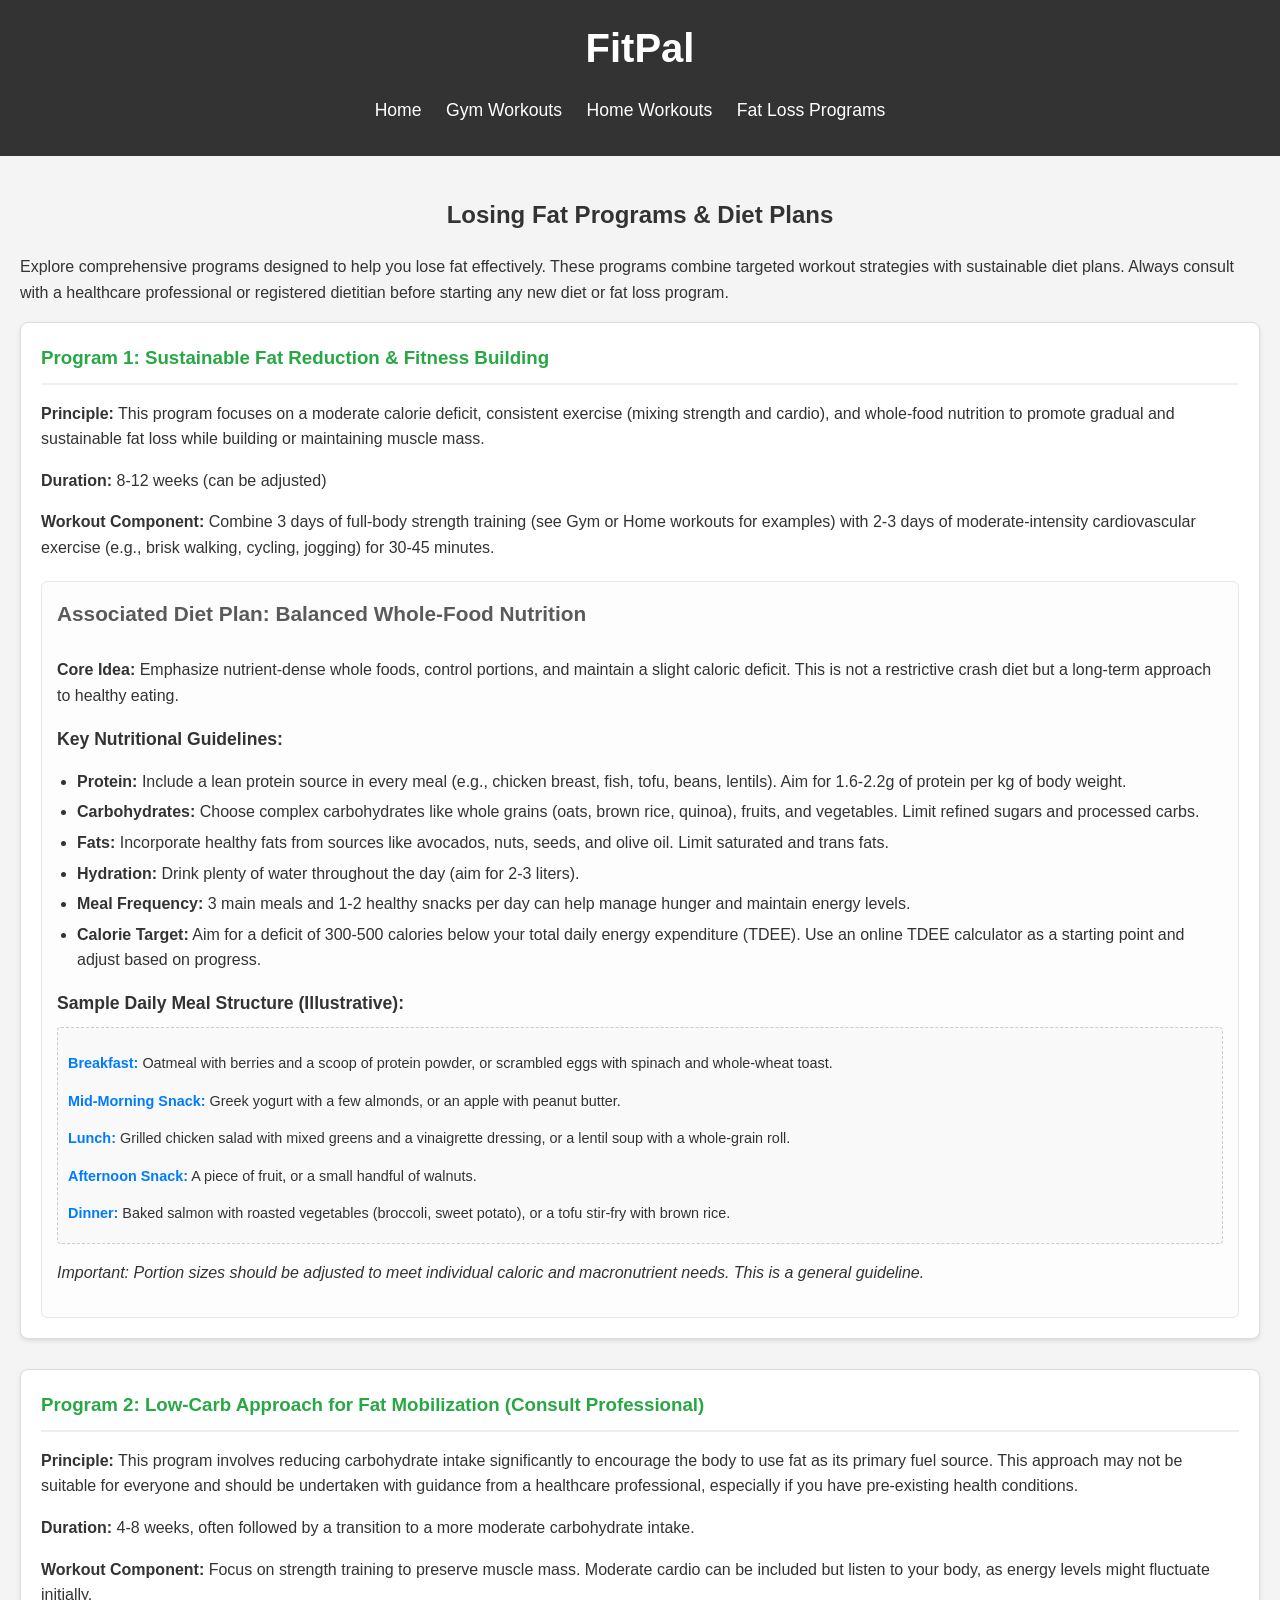
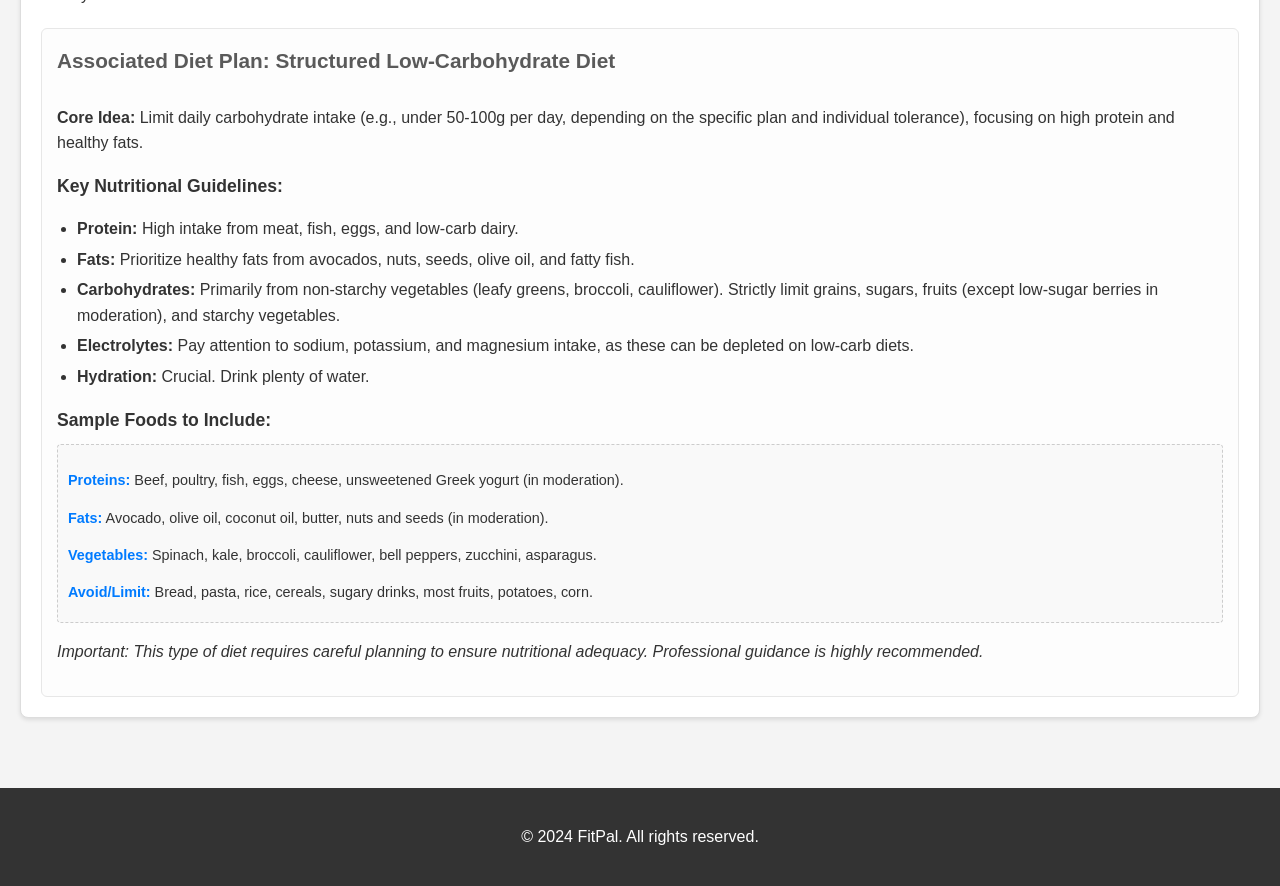
==== workouts/fat_loss/index.html @ abbbd93e "Feat: Implement initial structure and content for FitPal website - Set up directory structure for HT" ====
<!DOCTYPE html>
<html lang="en">
<head>
    <meta charset="UTF-8">
    <meta name="viewport" content="width=device-width, initial-scale=1.0">
    <title>Fat Loss Programs - FitPal</title>
    <link rel="stylesheet" href="../../css/style.css">
</head>
<body>
    <header>
        <h1>FitPal</h1>
        <nav>
            <ul>
                <li><a href="../../index.html">Home</a></li>
                <li><a href="../gym/index.html">Gym Workouts</a></li>
                <li><a href="../home/index.html">Home Workouts</a></li>
                <li><a href="index.html">Fat Loss Programs</a></li>
            </ul>
        </nav>
    </header>
    <main>
        <h2>Losing Fat Programs & Diet Plans</h2>
        <p>Explore comprehensive programs designed to help you lose fat effectively. These programs combine targeted workout strategies with sustainable diet plans. Always consult with a healthcare professional or registered dietitian before starting any new diet or fat loss program.</p>

        <section class="fat-loss-program">
            <h3>Program 1: Sustainable Fat Reduction & Fitness Building</h3>
            <p><strong>Principle:</strong> This program focuses on a moderate calorie deficit, consistent exercise (mixing strength and cardio), and whole-food nutrition to promote gradual and sustainable fat loss while building or maintaining muscle mass.</p>
            <p><strong>Duration:</strong> 8-12 weeks (can be adjusted)</p>
            <p><strong>Workout Component:</strong> Combine 3 days of full-body strength training (see Gym or Home workouts for examples) with 2-3 days of moderate-intensity cardiovascular exercise (e.g., brisk walking, cycling, jogging) for 30-45 minutes.</p>

            <article class="diet-plan">
                <h4>Associated Diet Plan: Balanced Whole-Food Nutrition</h4>
                <p><strong>Core Idea:</strong> Emphasize nutrient-dense whole foods, control portions, and maintain a slight caloric deficit. This is not a restrictive crash diet but a long-term approach to healthy eating.</p>

                <h5>Key Nutritional Guidelines:</h5>
                <ul>
                    <li><strong>Protein:</strong> Include a lean protein source in every meal (e.g., chicken breast, fish, tofu, beans, lentils). Aim for 1.6-2.2g of protein per kg of body weight.</li>
                    <li><strong>Carbohydrates:</strong> Choose complex carbohydrates like whole grains (oats, brown rice, quinoa), fruits, and vegetables. Limit refined sugars and processed carbs.</li>
                    <li><strong>Fats:</strong> Incorporate healthy fats from sources like avocados, nuts, seeds, and olive oil. Limit saturated and trans fats.</li>
                    <li><strong>Hydration:</strong> Drink plenty of water throughout the day (aim for 2-3 liters).</li>
                    <li><strong>Meal Frequency:</strong> 3 main meals and 1-2 healthy snacks per day can help manage hunger and maintain energy levels.</li>
                    <li><strong>Calorie Target:</strong> Aim for a deficit of 300-500 calories below your total daily energy expenditure (TDEE). Use an online TDEE calculator as a starting point and adjust based on progress.</li>
                </ul>

                <h5>Sample Daily Meal Structure (Illustrative):</h5>
                <div class="sample-meal-plan">
                    <p><strong>Breakfast:</strong> Oatmeal with berries and a scoop of protein powder, or scrambled eggs with spinach and whole-wheat toast.</p>
                    <p><strong>Mid-Morning Snack:</strong> Greek yogurt with a few almonds, or an apple with peanut butter.</p>
                    <p><strong>Lunch:</strong> Grilled chicken salad with mixed greens and a vinaigrette dressing, or a lentil soup with a whole-grain roll.</p>
                    <p><strong>Afternoon Snack:</strong> A piece of fruit, or a small handful of walnuts.</p>
                    <p><strong>Dinner:</strong> Baked salmon with roasted vegetables (broccoli, sweet potato), or a tofu stir-fry with brown rice.</p>
                </div>
                <p><em>Important: Portion sizes should be adjusted to meet individual caloric and macronutrient needs. This is a general guideline.</em></p>
            </article>
        </section>

        <section class="fat-loss-program">
            <h3>Program 2: Low-Carb Approach for Fat Mobilization (Consult Professional)</h3>
            <p><strong>Principle:</strong> This program involves reducing carbohydrate intake significantly to encourage the body to use fat as its primary fuel source. This approach may not be suitable for everyone and should be undertaken with guidance from a healthcare professional, especially if you have pre-existing health conditions.</p>
            <p><strong>Duration:</strong> 4-8 weeks, often followed by a transition to a more moderate carbohydrate intake.</p>
            <p><strong>Workout Component:</strong> Focus on strength training to preserve muscle mass. Moderate cardio can be included but listen to your body, as energy levels might fluctuate initially.</p>

            <article class="diet-plan">
                <h4>Associated Diet Plan: Structured Low-Carbohydrate Diet</h4>
                <p><strong>Core Idea:</strong> Limit daily carbohydrate intake (e.g., under 50-100g per day, depending on the specific plan and individual tolerance), focusing on high protein and healthy fats.</p>

                <h5>Key Nutritional Guidelines:</h5>
                <ul>
                    <li><strong>Protein:</strong> High intake from meat, fish, eggs, and low-carb dairy.</li>
                    <li><strong>Fats:</strong> Prioritize healthy fats from avocados, nuts, seeds, olive oil, and fatty fish.</li>
                    <li><strong>Carbohydrates:</strong> Primarily from non-starchy vegetables (leafy greens, broccoli, cauliflower). Strictly limit grains, sugars, fruits (except low-sugar berries in moderation), and starchy vegetables.</li>
                    <li><strong>Electrolytes:</strong> Pay attention to sodium, potassium, and magnesium intake, as these can be depleted on low-carb diets.</li>
                    <li><strong>Hydration:</strong> Crucial. Drink plenty of water.</li>
                </ul>

                <h5>Sample Foods to Include:</h5>
                <div class="sample-meal-plan">
                    <p><strong>Proteins:</strong> Beef, poultry, fish, eggs, cheese, unsweetened Greek yogurt (in moderation).</p>
                    <p><strong>Fats:</strong> Avocado, olive oil, coconut oil, butter, nuts and seeds (in moderation).</p>
                    <p><strong>Vegetables:</strong> Spinach, kale, broccoli, cauliflower, bell peppers, zucchini, asparagus.</p>
                    <p><strong>Avoid/Limit:</strong> Bread, pasta, rice, cereals, sugary drinks, most fruits, potatoes, corn.</p>
                </div>
                <p><em>Important: This type of diet requires careful planning to ensure nutritional adequacy. Professional guidance is highly recommended.</em></p>
            </article>
        </section>

    </main>
    <footer>
        <p>&copy; 2024 FitPal. All rights reserved.</p>
    </footer>
    <script src="../../js/main.js"></script>
</body>
</html>
---- css/style.css ----
/* Basic styles for FitPal */
body {
    font-family: Arial, sans-serif;
    margin: 0;
    padding: 0;
    line-height: 1.6;
    background-color: #f4f4f4;
    color: #333;
}

header {
    background: #333;
    color: #fff;
    padding: 1rem 0;
    text-align: center;
}

header h1 {
    margin: 0;
    font-size: 2.5rem;
}

nav ul {
    padding: 0;
    list-style: none;
    text-align: center;
}

nav ul li {
    display: inline;
    margin-right: 20px;
}

nav a {
    color: #fff;
    text-decoration: none;
    font-size: 1.1rem;
}

nav a:hover {
    text-decoration: underline;
}

main {
    padding: 20px;
    min-height: 70vh; /* Ensure footer is pushed down */
}

main h2 {
    color: #333;
    text-align: center;
    margin-bottom: 20px;
}

footer {
    text-align: center;
    padding: 20px;
    background: #333;
    color: #fff;
    margin-top: 20px;
}

/* Workout and Exercise Styling */
.workout-routine {
    background-color: #fff;
    border: 1px solid #ddd;
    border-radius: 8px;
    margin-bottom: 30px;
    padding: 20px;
    box-shadow: 0 2px 4px rgba(0,0,0,0.1);
}

.workout-routine h3 {
    color: #007bff; /* A primary blue color */
    margin-top: 0;
    border-bottom: 2px solid #eee;
    padding-bottom: 10px;
    margin-bottom: 15px;
}

.exercise {
    border-top: 1px solid #eee;
    padding-top: 15px;
    margin-top: 15px;
}

.exercise:first-of-type {
    border-top: none;
    margin-top: 0;
    padding-top: 0;
}

.exercise h4 {
    color: #555;
    margin-bottom: 5px;
}

.exercise p {
    margin-bottom: 10px;
    font-size: 0.95rem;
}

.media-placeholders {
    display: flex;
    flex-wrap: wrap; /* Allow items to wrap on smaller screens */
    gap: 20px; /* Space between items */
    margin-top: 10px;
    padding: 10px;
    background-color: #f9f9f9;
    border: 1px dashed #ccc;
    border-radius: 4px;
}

.media-placeholders > div {
    flex: 1; /* Allow items to grow and shrink */
    min-width: 280px; /* Minimum width before wrapping */
}

.media-placeholders p {
    font-weight: bold;
    font-size: 0.9rem;
    margin-bottom: 5px;
    color: #666;
}

.exercise-animation,
.exercise-video {
    width: 100%; /* Make media responsive within its container */
    max-width: 320px; /* Max width for consistency */
    height: auto; /* Maintain aspect ratio */
    border: 2px solid #007bff;
    background-color: #e9ecef;
    display: block; /* Remove extra space below img/video */
    margin-bottom: 10px;
    border-radius: 4px;
}

.exercise-animation::before {
    content: "Animated GIF Placeholder";
    display: flex;
    justify-content: center;
    align-items: center;
    height: 180px; /* Approximate height */
    color: #007bff;
    font-style: italic;
}

.exercise-video::before {
    content: "Video Placeholder";
    display: flex;
    justify-content: center;
    align-items: center;
    height: 240px; /* Given height in HTML */
    color: #007bff;
    font-style: italic;
}


/* Fat Loss Program and Diet Plan Styling */
.fat-loss-program {
    background-color: #fff;
    border: 1px solid #ddd;
    border-radius: 8px;
    margin-bottom: 30px;
    padding: 20px;
    box-shadow: 0 2px 4px rgba(0,0,0,0.1);
}

.fat-loss-program h3 {
    color: #28a745; /* A primary green color */
    margin-top: 0;
    border-bottom: 2px solid #eee;
    padding-bottom: 10px;
    margin-bottom: 15px;
}

.diet-plan {
    border: 1px solid #e7e7e7;
    background-color: #fdfdfd;
    border-radius: 6px;
    padding: 15px;
    margin-top: 20px;
}

.diet-plan h4 {
    color: #5a5a5a;
    margin-top: 0;
    font-size: 1.3rem;
}

.diet-plan h5 {
    color: #333;
    margin-top: 15px;
    margin-bottom: 8px;
    font-size: 1.1rem;
}

.diet-plan ul {
    list-style-type: disc;
    padding-left: 20px;
}

.diet-plan ul li {
    margin-bottom: 5px;
}

.sample-meal-plan {
    background-color: #f9f9f9;
    border: 1px dashed #ccc;
    border-radius: 4px;
    padding: 10px;
    margin-top: 10px;
}

.sample-meal-plan p {
    margin-bottom: 8px;
    font-size: 0.9rem;
}

.sample-meal-plan p strong {
    color: #007bff;
}


/* Responsive adjustments */
@media (max-width: 768px) {
    header h1 {
        font-size: 2rem;
    }

    nav ul li {
        display: block;
        margin-right: 0;
        margin-bottom: 10px;
    }

    nav ul li:last-child {
        margin-bottom: 0;
    }

    .media-placeholders {
        flex-direction: column; /* Stack media items vertically on small screens */
    }

    .media-placeholders > div {
        min-width: 100%; /* Allow them to take full width */
    }
}
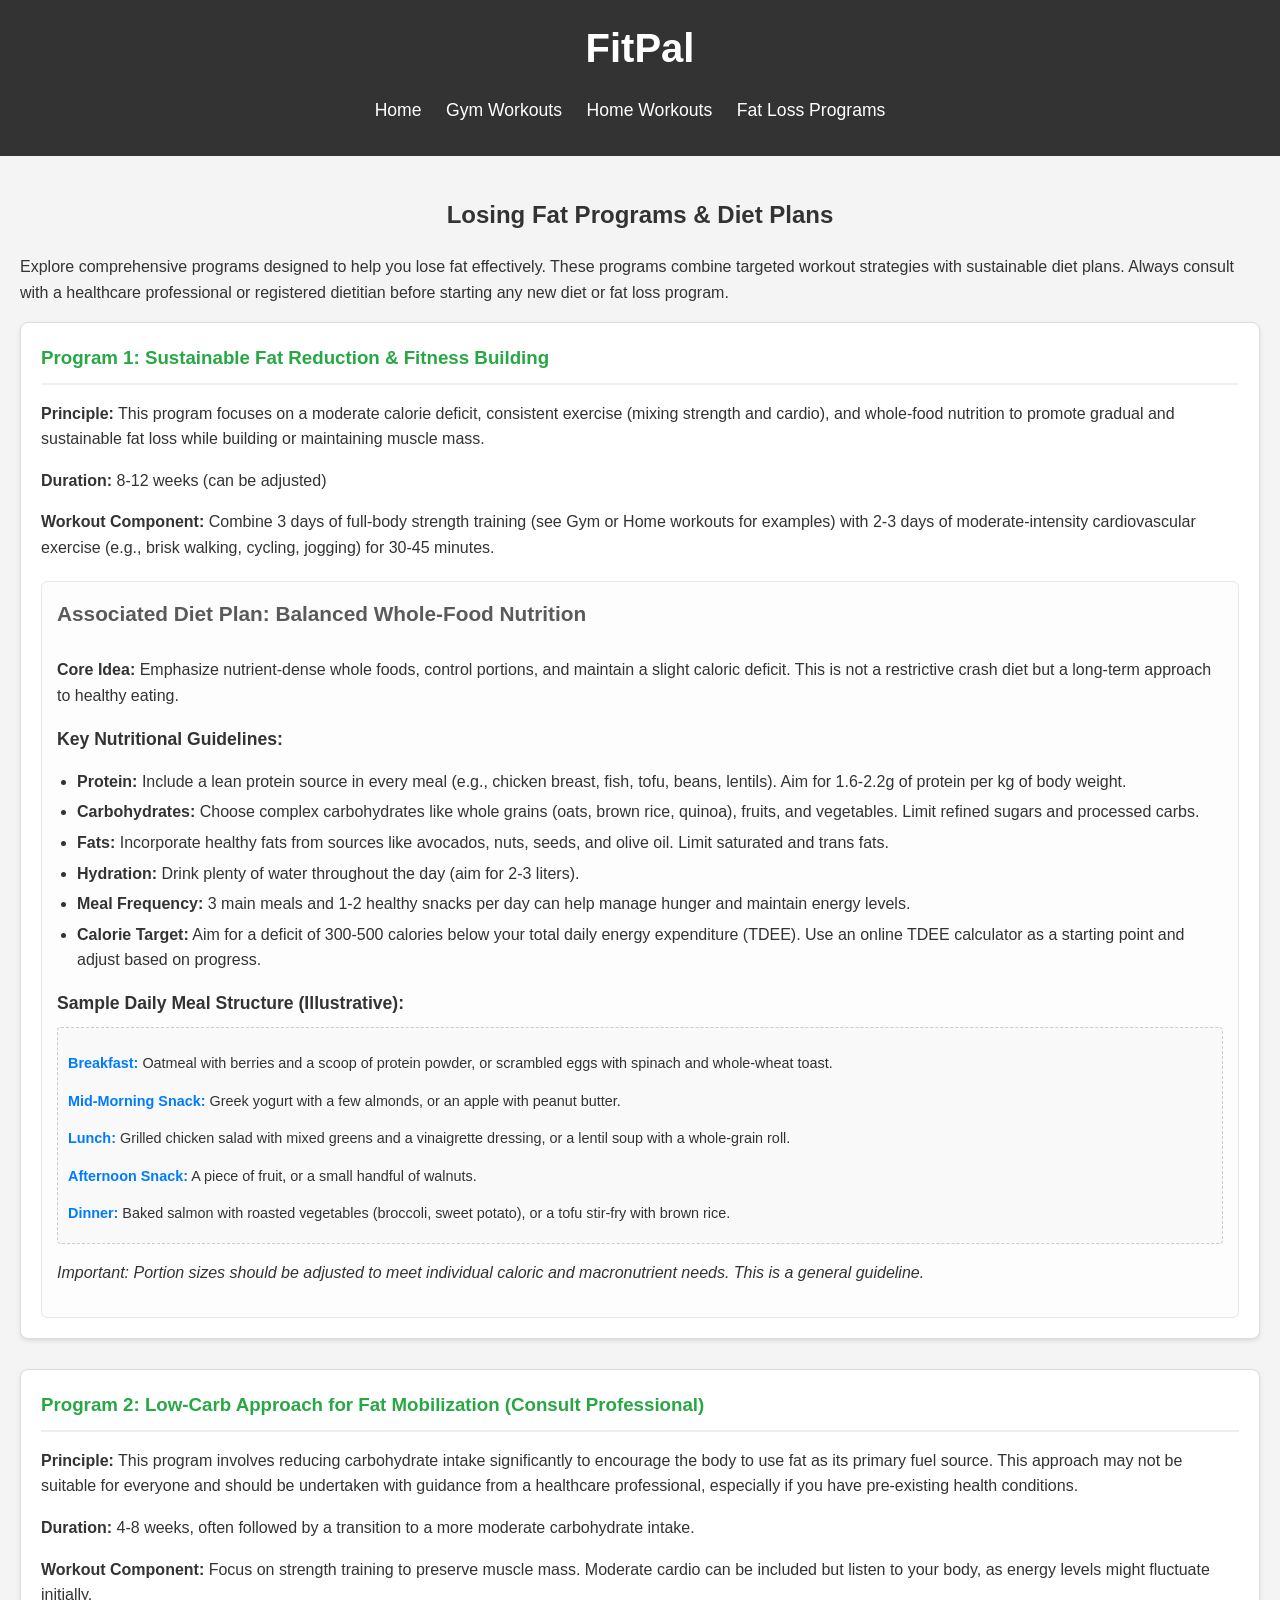
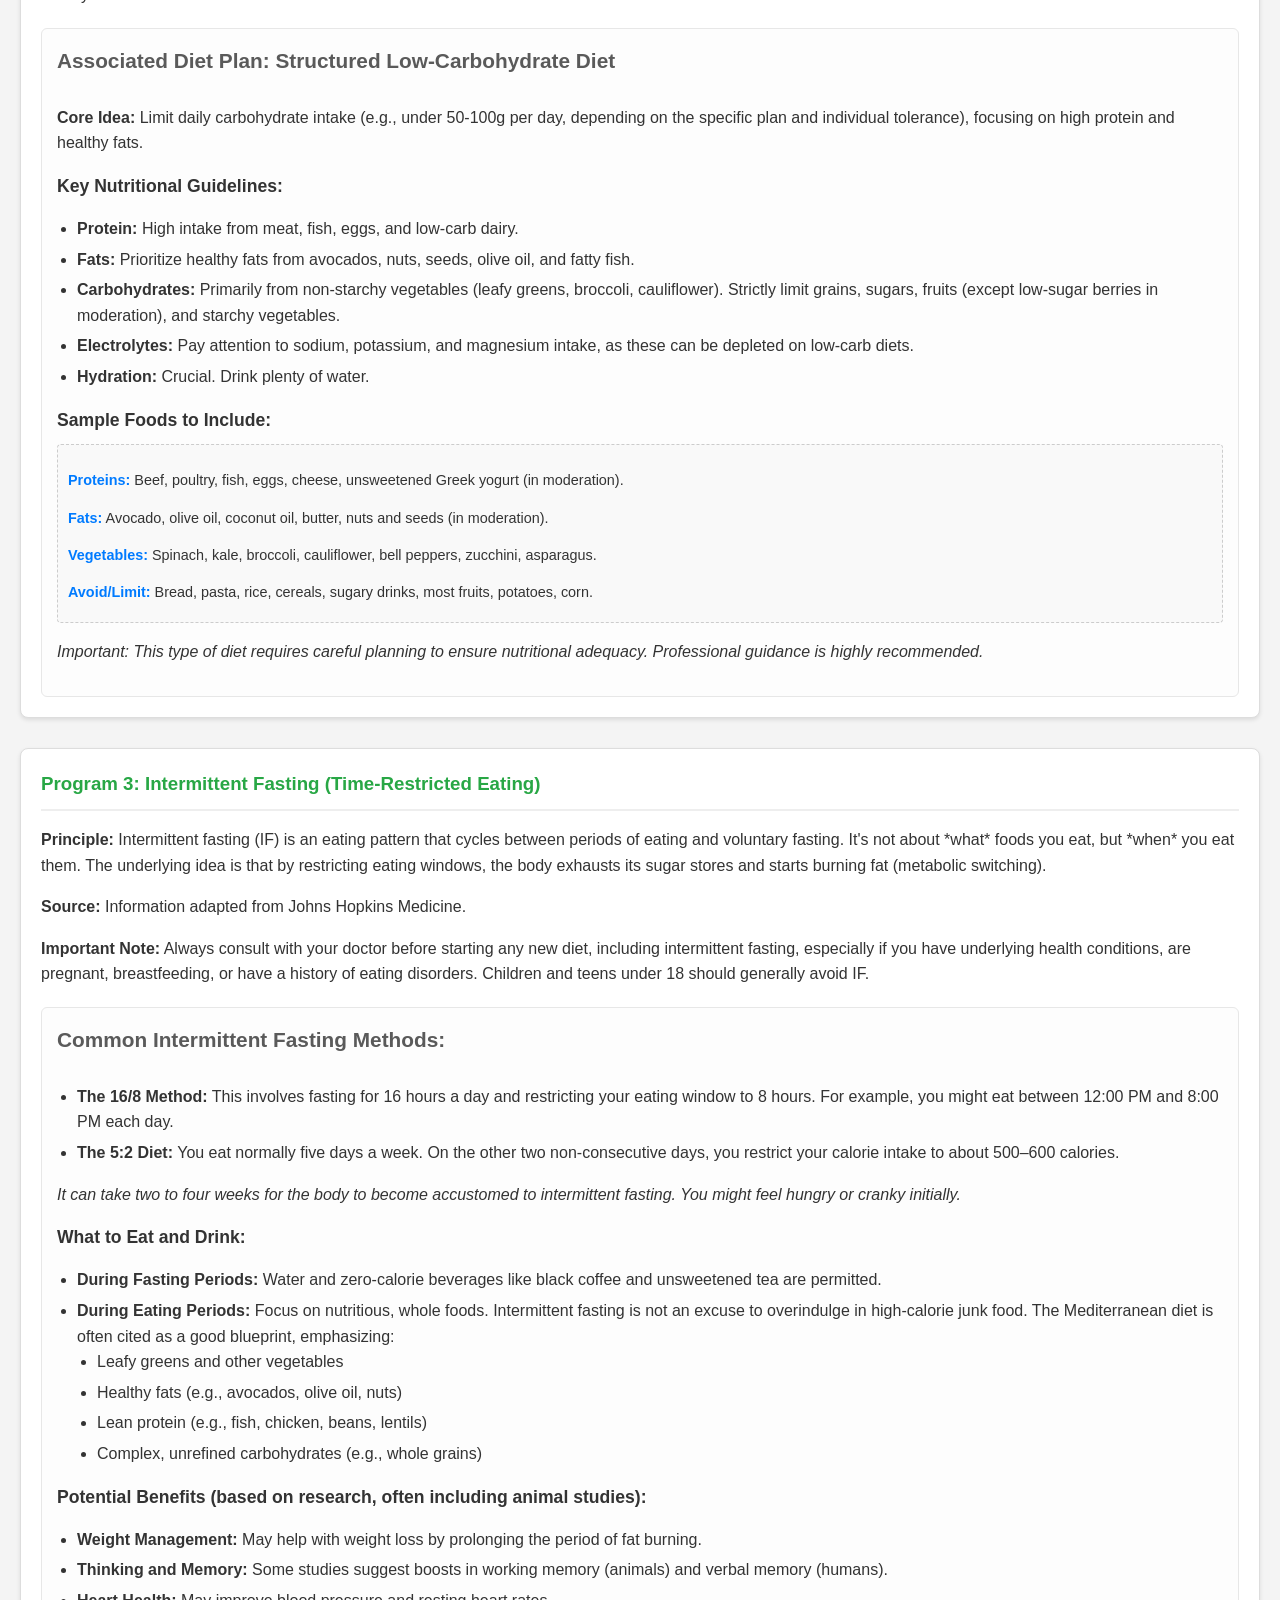
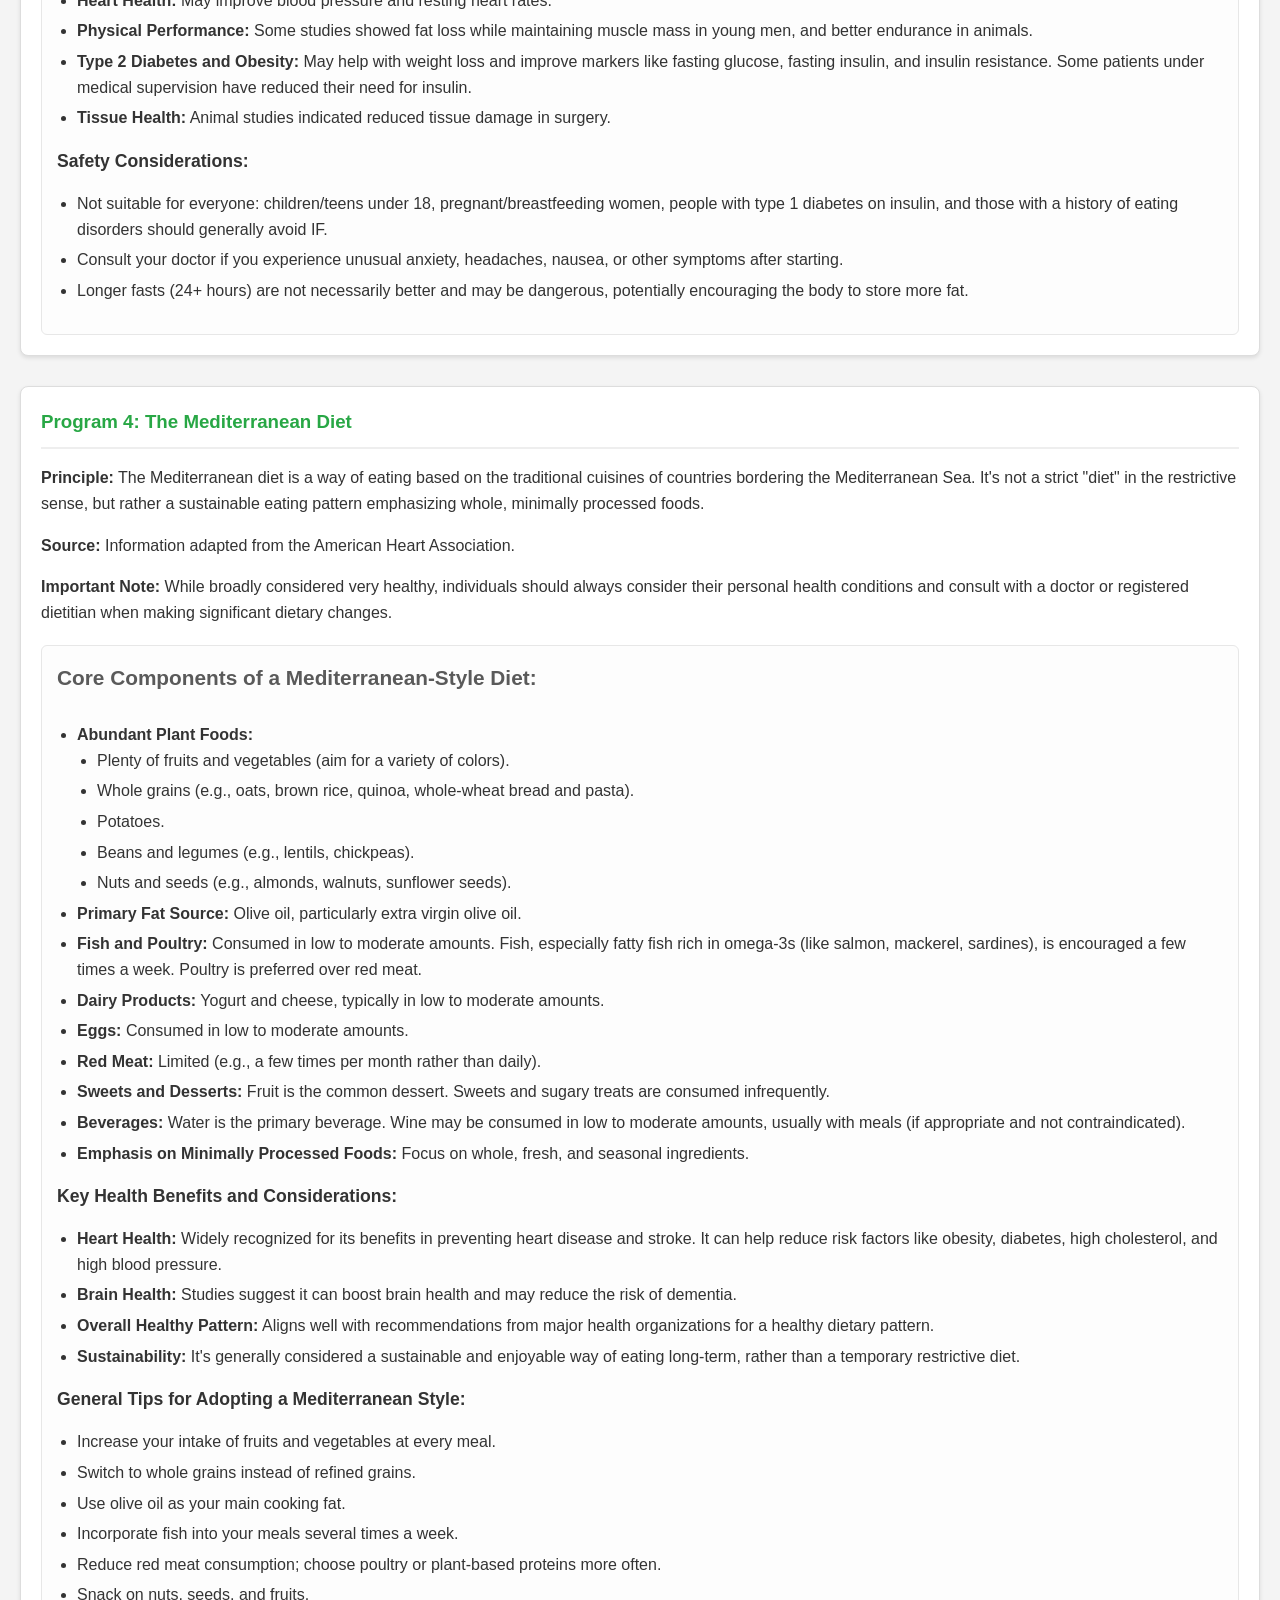
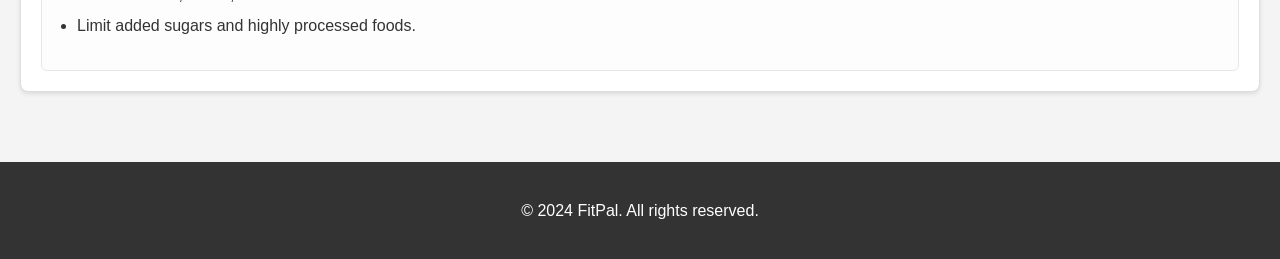
==== commit 3841a715: "Feat: Enhance workouts with media links and expand diet plans - Added external links to ACE Fitness " ====
--- a/workouts/fat_loss/index.html
+++ b/workouts/fat_loss/index.html
@@ -84,6 +84,101 @@
             </article>
         </section>
 
+        <section class="fat-loss-program">
+            <h3>Program 3: Intermittent Fasting (Time-Restricted Eating)</h3>
+            <p><strong>Principle:</strong> Intermittent fasting (IF) is an eating pattern that cycles between periods of eating and voluntary fasting. It's not about *what* foods you eat, but *when* you eat them. The underlying idea is that by restricting eating windows, the body exhausts its sugar stores and starts burning fat (metabolic switching).</p>
+            <p><strong>Source:</strong> Information adapted from Johns Hopkins Medicine.</p>
+            <p><strong>Important Note:</strong> Always consult with your doctor before starting any new diet, including intermittent fasting, especially if you have underlying health conditions, are pregnant, breastfeeding, or have a history of eating disorders. Children and teens under 18 should generally avoid IF.</p>
+
+            <article class="diet-plan">
+                <h4>Common Intermittent Fasting Methods:</h4>
+                <ul>
+                    <li><strong>The 16/8 Method:</strong> This involves fasting for 16 hours a day and restricting your eating window to 8 hours. For example, you might eat between 12:00 PM and 8:00 PM each day.</li>
+                    <li><strong>The 5:2 Diet:</strong> You eat normally five days a week. On the other two non-consecutive days, you restrict your calorie intake to about 500–600 calories.</li>
+                </ul>
+                <p><em>It can take two to four weeks for the body to become accustomed to intermittent fasting. You might feel hungry or cranky initially.</em></p>
+
+                <h5>What to Eat and Drink:</h5>
+                <ul>
+                    <li><strong>During Fasting Periods:</strong> Water and zero-calorie beverages like black coffee and unsweetened tea are permitted.</li>
+                    <li><strong>During Eating Periods:</strong> Focus on nutritious, whole foods. Intermittent fasting is not an excuse to overindulge in high-calorie junk food. The Mediterranean diet is often cited as a good blueprint, emphasizing:
+                        <ul>
+                            <li>Leafy greens and other vegetables</li>
+                            <li>Healthy fats (e.g., avocados, olive oil, nuts)</li>
+                            <li>Lean protein (e.g., fish, chicken, beans, lentils)</li>
+                            <li>Complex, unrefined carbohydrates (e.g., whole grains)</li>
+                        </ul>
+                    </li>
+                </ul>
+
+                <h5>Potential Benefits (based on research, often including animal studies):</h5>
+                <ul>
+                    <li><strong>Weight Management:</strong> May help with weight loss by prolonging the period of fat burning.</li>
+                    <li><strong>Thinking and Memory:</strong> Some studies suggest boosts in working memory (animals) and verbal memory (humans).</li>
+                    <li><strong>Heart Health:</strong> May improve blood pressure and resting heart rates.</li>
+                    <li><strong>Physical Performance:</strong> Some studies showed fat loss while maintaining muscle mass in young men, and better endurance in animals.</li>
+                    <li><strong>Type 2 Diabetes and Obesity:</strong> May help with weight loss and improve markers like fasting glucose, fasting insulin, and insulin resistance. Some patients under medical supervision have reduced their need for insulin.</li>
+                    <li><strong>Tissue Health:</strong> Animal studies indicated reduced tissue damage in surgery.</li>
+                </ul>
+
+                <h5>Safety Considerations:</h5>
+                <ul>
+                    <li>Not suitable for everyone: children/teens under 18, pregnant/breastfeeding women, people with type 1 diabetes on insulin, and those with a history of eating disorders should generally avoid IF.</li>
+                    <li>Consult your doctor if you experience unusual anxiety, headaches, nausea, or other symptoms after starting.</li>
+                    <li>Longer fasts (24+ hours) are not necessarily better and may be dangerous, potentially encouraging the body to store more fat.</li>
+                </ul>
+            </article>
+        </section>
+
+        <section class="fat-loss-program">
+            <h3>Program 4: The Mediterranean Diet</h3>
+            <p><strong>Principle:</strong> The Mediterranean diet is a way of eating based on the traditional cuisines of countries bordering the Mediterranean Sea. It's not a strict "diet" in the restrictive sense, but rather a sustainable eating pattern emphasizing whole, minimally processed foods.</p>
+            <p><strong>Source:</strong> Information adapted from the American Heart Association.</p>
+            <p><strong>Important Note:</strong> While broadly considered very healthy, individuals should always consider their personal health conditions and consult with a doctor or registered dietitian when making significant dietary changes.</p>
+
+            <article class="diet-plan">
+                <h4>Core Components of a Mediterranean-Style Diet:</h4>
+                <ul>
+                    <li><strong>Abundant Plant Foods:</strong>
+                        <ul>
+                            <li>Plenty of fruits and vegetables (aim for a variety of colors).</li>
+                            <li>Whole grains (e.g., oats, brown rice, quinoa, whole-wheat bread and pasta).</li>
+                            <li>Potatoes.</li>
+                            <li>Beans and legumes (e.g., lentils, chickpeas).</li>
+                            <li>Nuts and seeds (e.g., almonds, walnuts, sunflower seeds).</li>
+                        </ul>
+                    </li>
+                    <li><strong>Primary Fat Source:</strong> Olive oil, particularly extra virgin olive oil.</li>
+                    <li><strong>Fish and Poultry:</strong> Consumed in low to moderate amounts. Fish, especially fatty fish rich in omega-3s (like salmon, mackerel, sardines), is encouraged a few times a week. Poultry is preferred over red meat.</li>
+                    <li><strong>Dairy Products:</strong> Yogurt and cheese, typically in low to moderate amounts.</li>
+                    <li><strong>Eggs:</strong> Consumed in low to moderate amounts.</li>
+                    <li><strong>Red Meat:</strong> Limited (e.g., a few times per month rather than daily).</li>
+                    <li><strong>Sweets and Desserts:</strong> Fruit is the common dessert. Sweets and sugary treats are consumed infrequently.</li>
+                    <li><strong>Beverages:</strong> Water is the primary beverage. Wine may be consumed in low to moderate amounts, usually with meals (if appropriate and not contraindicated).</li>
+                    <li><strong>Emphasis on Minimally Processed Foods:</strong> Focus on whole, fresh, and seasonal ingredients.</li>
+                </ul>
+
+                <h5>Key Health Benefits and Considerations:</h5>
+                <ul>
+                    <li><strong>Heart Health:</strong> Widely recognized for its benefits in preventing heart disease and stroke. It can help reduce risk factors like obesity, diabetes, high cholesterol, and high blood pressure.</li>
+                    <li><strong>Brain Health:</strong> Studies suggest it can boost brain health and may reduce the risk of dementia.</li>
+                    <li><strong>Overall Healthy Pattern:</strong> Aligns well with recommendations from major health organizations for a healthy dietary pattern.</li>
+                    <li><strong>Sustainability:</strong> It's generally considered a sustainable and enjoyable way of eating long-term, rather than a temporary restrictive diet.</li>
+                </ul>
+
+                <h5>General Tips for Adopting a Mediterranean Style:</h5>
+                <ul>
+                    <li>Increase your intake of fruits and vegetables at every meal.</li>
+                    <li>Switch to whole grains instead of refined grains.</li>
+                    <li>Use olive oil as your main cooking fat.</li>
+                    <li>Incorporate fish into your meals several times a week.</li>
+                    <li>Reduce red meat consumption; choose poultry or plant-based proteins more often.</li>
+                    <li>Snack on nuts, seeds, and fruits.</li>
+                    <li>Limit added sugars and highly processed foods.</li>
+                </ul>
+            </article>
+        </section>
+
     </main>
     <footer>
         <p>&copy; 2024 FitPal. All rights reserved.</p>
--- a/css/style.css
+++ b/css/style.css
@@ -155,6 +155,28 @@
     font-style: italic;
 }
 
+.exercise-link {
+    display: inline-block;
+    margin-top: 5px;
+    padding: 8px 12px;
+    background-color: #007bff;
+    color: #fff;
+    text-decoration: none;
+    border-radius: 4px;
+    font-size: 0.9rem;
+}
+
+.exercise-link:hover {
+    background-color: #0056b3;
+    text-decoration: none;
+}
+
+.exercise-note {
+    font-size: 0.85rem;
+    font-style: italic;
+    color: #666;
+    margin-top: 5px;
+}
 
 /* Fat Loss Program and Diet Plan Styling */
 .fat-loss-program {
